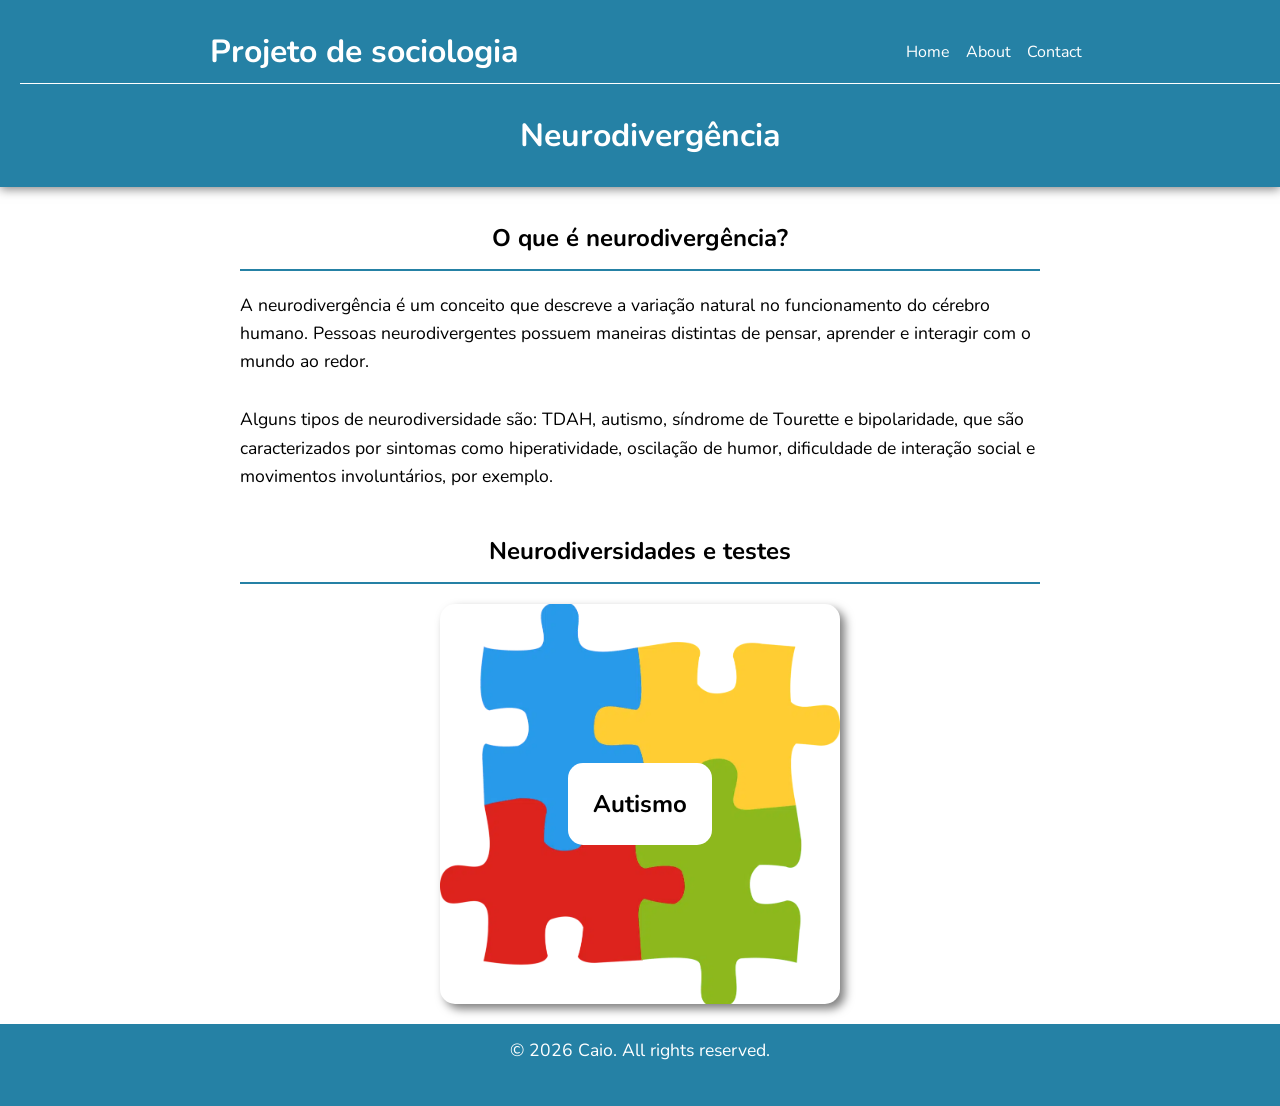
==== index.html @ ea3c9ea4 "First Question finished" ====
<!DOCTYPE html>
<html lang="en">
<head>
    <meta charset="UTF-8">
    <meta name="viewport" content="width=device-width, initial-scale=1.0">
    <title>Projeto de sociologia</title>
    <link rel="stylesheet" href="style.css">

    <link rel="preconnect" href="https://fonts.googleapis.com">
    <link rel="preconnect" href="https://fonts.gstatic.com" crossorigin>
    <link href="https://fonts.googleapis.com/css2?family=Nunito:ital,wght@0,200..1000;1,200..1000&display=swap" rel="stylesheet">

</head>
<body>
    <header>
        <div class="row-container space-arounded under-bar-white">
            <h1>Projeto de sociologia</h1>

            <nav>
                
                <ul>
                    <li><a class="growing" href="#">Home</a></li>
                    <li><a class="growing" href="#">About</a></li>
                    <li><a class="growing" href="#">Contact</a></li>
                </ul>
            </nav>
        </div>

        <div class="row-container centered">
            <h1>Neurodivergência</h1>
        </div>
        
    </header>
    <main>
        <section>
            <h2 class="under-bar-blue">O que é neurodivergência?</h2>
            <p>A neurodivergência é um conceito que descreve a variação natural no funcionamento do cérebro humano. Pessoas neurodivergentes possuem maneiras distintas de pensar, aprender e interagir com o mundo ao redor.</p>
        
            <P>Alguns tipos de neurodiversidade são: TDAH, autismo, síndrome de Tourette e bipolaridade, que são caracterizados por sintomas como hiperatividade, oscilação de humor, dificuldade de interação social e movimentos involuntários, por exemplo.</P>
        </section>

        <section>
            <h2 class="under-bar-blue">Neurodiversidades e testes</h2>

            <div class="encaminhamento-neurodivergencia">
                <a href="autism.html" id="encaminhamento-autismo">
                    <div>
                        <h1>Autismo</h1>
                    </div>
                </a>
            </div>
            
        </section>
    </main>

    <footer>
        <p>&copy; 2026 Caio. All rights reserved.</p>
    </footer>
</body>
</html>
---- style.css ----
* {
    padding: 0;
    margin: 0;
}

body {
    display: flex;
    flex-direction: column;
    min-height: 100vh;
    margin: 0;
    font-family: 'Nunito';
}

header{
    background-color: #2581a5;
    color: white;
    padding: 20px;
    min-height: 50px;
    display: flex;
    flex-direction: column;
    align-items: center;
    justify-content: flex-start;
    align-items: flex-start;
    box-shadow: 0 2px 10px rgba(0, 0, 0, .5);
    gap: 20px;
}

nav {
    background-color: #2581a5;
    color: white;
    padding: 0.5rem;
}
ul {
    list-style-type: none;
    display: flex;
    gap: 1rem;
}

a {
    color: white;
    text-decoration: none;
    display: block;
}

.growing{
    display: block;
    transition:0.2s ease;
}

.growing:hover{
    transform: scale(1.1);
}
.row-container {
    display: flex;
    gap: 20px;
    margin-top: 20px;
    padding: 10px;
    width: 100%;
    margin:0;
    flex: 1;
}

.under-bar-white {
    border-bottom: 1px solid white;
}

.under-bar-blue {
    border-bottom: 2px solid #2581a5;
}


.beetweened{
    display: flex;
    flex-direction: row;
    align-items: center;
    justify-content: space-between;
}

.space-arounded{
    display: flex;
    flex-direction: row;
    align-items: center;
    justify-content: space-around;
}

.centered {
    display: flex;
    flex-direction: row;
    align-items: center;
    justify-content: center;
}

.options-container{
    margin-bottom: 20px;
    display: flex;
    justify-content: space-between;
    row-gap: 10px;
    flex-direction: column;
}
h1 {
    font-family: 'Nunito', sans-serif;
}
main {
    flex: 1;
    padding: 20px;
}

h2 {
    padding: 15px 0px;
    margin-bottom: 20px;
    text-align: center;
    width: 100%;
}

h3{
    margin-bottom: 5px;
}

p {
    line-height: 1.6;
    font-size: 1.1rem;
    margin-bottom: 30px;
}

section {
    max-width: 800px;
    margin: 0 auto;

    display: flex;
    flex-direction: column;
    align-items: center;
}

fieldset {
    padding: 20px;
}
.encaminhamento-neurodivergencia{
    width: 50%;

    aspect-ratio: 1/1;

    box-shadow: 5px 5px 10px rgba(1, 1, 1, 0.5);

    border-radius: 15px;
}

#encaminhamento-autismo{
    background-image: url('img/autism-puzzle.webp');
    background-size: cover;
    background-position: center;
    text-shadow: 0 0 5px 5px black;
    height: 100%;
}

#encaminhamento-autismo{
    background-image: url('img/autism-puzzle.webp');
    background-size: cover;
    background-position: center;
    text-shadow: 0 0 5px 5px black;
    height: 100%;

    display: flex;
    justify-content: center ;
    align-items: center;
}

#encaminhamento-autismo div{
    background-color: white;
    padding: 25px;
    border-radius: 15px;
}

#encaminhamento-autismo h1{
    color: black;
}

footer {
    background-color: #2581a5;
    color: white;
    padding: 1rem;
    text-align: center;
    height: 50px;
    display: flex;
    align-items: center;
    justify-content: center;
}
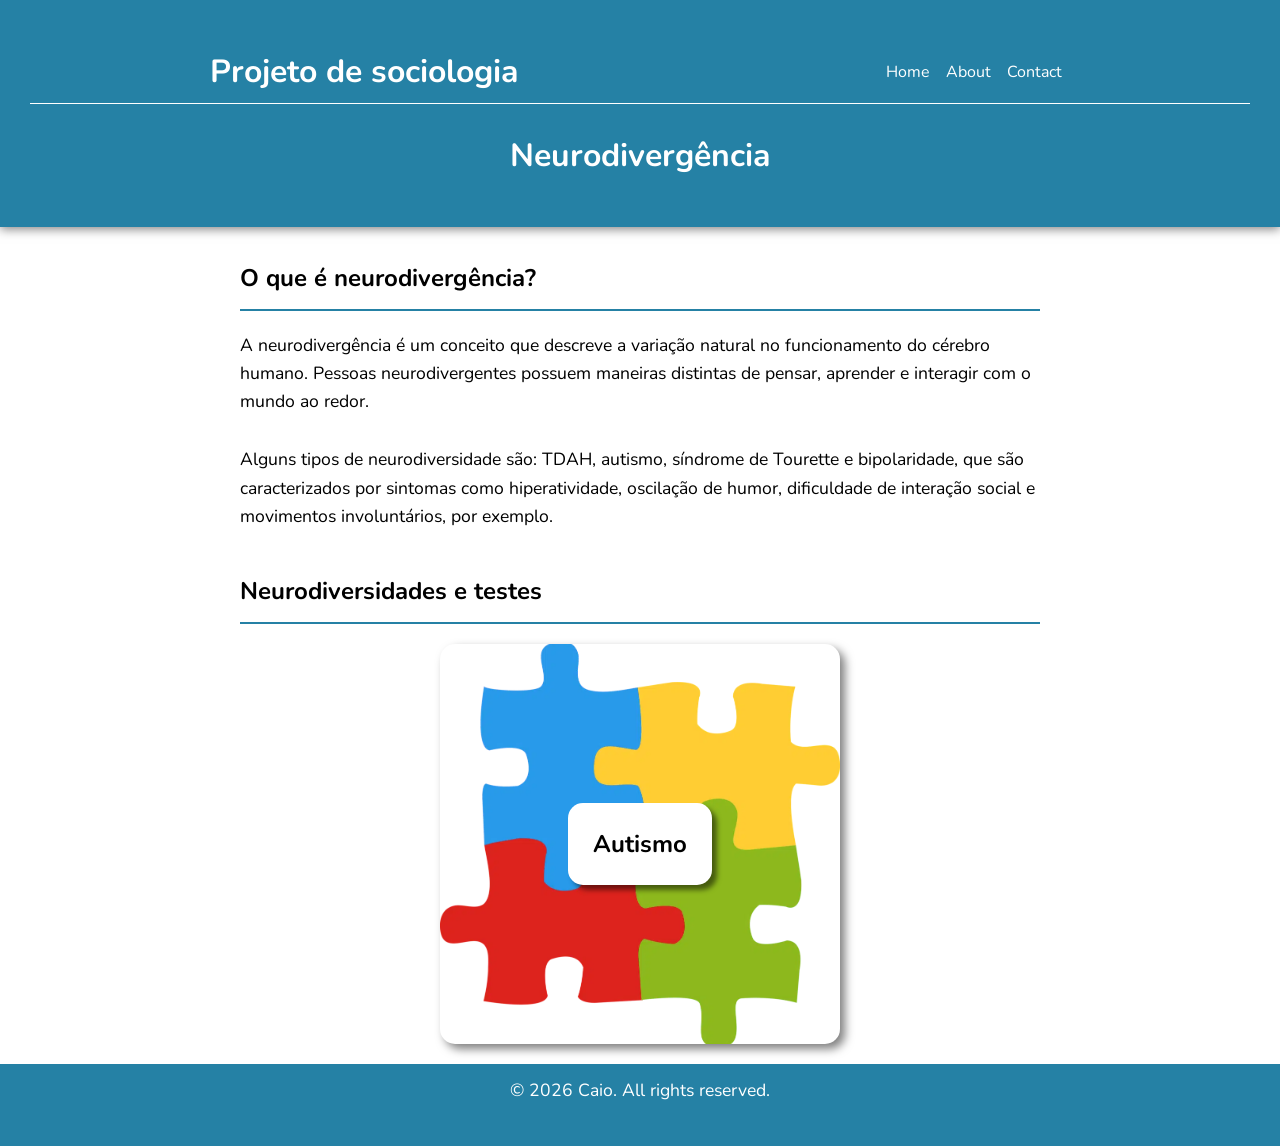
==== commit e5c481bc: "Bugs fixeds on autism page" ====
--- a/index.html
+++ b/index.html
@@ -1,5 +1,6 @@
 <!DOCTYPE html>
 <html lang="en">
+
 <head>
     <meta charset="UTF-8">
     <meta name="viewport" content="width=device-width, initial-scale=1.0">
@@ -8,16 +9,18 @@
 
     <link rel="preconnect" href="https://fonts.googleapis.com">
     <link rel="preconnect" href="https://fonts.gstatic.com" crossorigin>
-    <link href="https://fonts.googleapis.com/css2?family=Nunito:ital,wght@0,200..1000;1,200..1000&display=swap" rel="stylesheet">
+    <link href="https://fonts.googleapis.com/css2?family=Nunito:ital,wght@0,200..1000;1,200..1000&display=swap"
+        rel="stylesheet">
 
 </head>
+
 <body>
     <header>
         <div class="row-container space-arounded under-bar-white">
             <h1>Projeto de sociologia</h1>
 
             <nav>
-                
+
                 <ul>
                     <li><a class="growing" href="#">Home</a></li>
                     <li><a class="growing" href="#">About</a></li>
@@ -29,14 +32,18 @@
         <div class="row-container centered">
             <h1>Neurodivergência</h1>
         </div>
-        
+
     </header>
     <main>
         <section>
             <h2 class="under-bar-blue">O que é neurodivergência?</h2>
-            <p>A neurodivergência é um conceito que descreve a variação natural no funcionamento do cérebro humano. Pessoas neurodivergentes possuem maneiras distintas de pensar, aprender e interagir com o mundo ao redor.</p>
-        
-            <P>Alguns tipos de neurodiversidade são: TDAH, autismo, síndrome de Tourette e bipolaridade, que são caracterizados por sintomas como hiperatividade, oscilação de humor, dificuldade de interação social e movimentos involuntários, por exemplo.</P>
+            <p>A neurodivergência é um conceito que descreve a variação natural no funcionamento do cérebro humano.
+                Pessoas neurodivergentes possuem maneiras distintas de pensar, aprender e interagir com o mundo ao
+                redor.</p>
+
+            <P>Alguns tipos de neurodiversidade são: TDAH, autismo, síndrome de Tourette e bipolaridade, que são
+                caracterizados por sintomas como hiperatividade, oscilação de humor, dificuldade de interação social e
+                movimentos involuntários, por exemplo.</P>
         </section>
 
         <section>
@@ -49,7 +56,7 @@
                     </div>
                 </a>
             </div>
-            
+
         </section>
     </main>
 
@@ -57,4 +64,5 @@
         <p>&copy; 2026 Caio. All rights reserved.</p>
     </footer>
 </body>
+
 </html>
--- a/style.css
+++ b/style.css
@@ -11,16 +11,16 @@
     font-family: 'Nunito';
 }
 
-header{
+header {
     background-color: #2581a5;
     color: white;
-    padding: 20px;
+    padding: 40px;
     min-height: 50px;
     display: flex;
     flex-direction: column;
     align-items: center;
     justify-content: flex-start;
-    align-items: flex-start;
+    align-items: center;
     box-shadow: 0 2px 10px rgba(0, 0, 0, .5);
     gap: 20px;
 }
@@ -30,6 +30,7 @@
     color: white;
     padding: 0.5rem;
 }
+
 ul {
     list-style-type: none;
     display: flex;
@@ -42,21 +43,22 @@
     display: block;
 }
 
-.growing{
+.growing {
     display: block;
-    transition:0.2s ease;
-}
-
-.growing:hover{
+    transition: 0.2s ease;
+}
+
+.growing:hover {
     transform: scale(1.1);
 }
+
 .row-container {
     display: flex;
     gap: 20px;
     margin-top: 20px;
     padding: 10px;
     width: 100%;
-    margin:0;
+    margin: 0;
     flex: 1;
 }
 
@@ -69,14 +71,14 @@
 }
 
 
-.beetweened{
+.beetweened {
     display: flex;
     flex-direction: row;
     align-items: center;
     justify-content: space-between;
 }
 
-.space-arounded{
+.space-arounded {
     display: flex;
     flex-direction: row;
     align-items: center;
@@ -90,16 +92,18 @@
     justify-content: center;
 }
 
-.options-container{
-    margin-bottom: 20px;
+.options-container {
     display: flex;
     justify-content: space-between;
     row-gap: 10px;
     flex-direction: column;
 }
+
 h1 {
     font-family: 'Nunito', sans-serif;
 }
+
+/*  */
 main {
     flex: 1;
     padding: 20px;
@@ -108,11 +112,10 @@
 h2 {
     padding: 15px 0px;
     margin-bottom: 20px;
-    text-align: center;
     width: 100%;
 }
 
-h3{
+h3 {
     margin-bottom: 5px;
 }
 
@@ -131,12 +134,29 @@
     align-items: center;
 }
 
+form {
+    display: flex;
+    flex-direction: column;
+    align-items: center;
+    row-gap: 40px;
+}
+
 fieldset {
     padding: 20px;
-}
-.encaminhamento-neurodivergencia{
+    width: 100%;
+}
+
+button {
+    padding: 20px;
+    border-radius: 15px;
     width: 50%;
 
+    cursor: pointer;
+}
+
+.encaminhamento-neurodivergencia {
+    width: 50%;
+
     aspect-ratio: 1/1;
 
     box-shadow: 5px 5px 10px rgba(1, 1, 1, 0.5);
@@ -144,7 +164,7 @@
     border-radius: 15px;
 }
 
-#encaminhamento-autismo{
+#encaminhamento-autismo {
     background-image: url('img/autism-puzzle.webp');
     background-size: cover;
     background-position: center;
@@ -152,7 +172,7 @@
     height: 100%;
 }
 
-#encaminhamento-autismo{
+#encaminhamento-autismo {
     background-image: url('img/autism-puzzle.webp');
     background-size: cover;
     background-position: center;
@@ -160,17 +180,18 @@
     height: 100%;
 
     display: flex;
-    justify-content: center ;
-    align-items: center;
-}
-
-#encaminhamento-autismo div{
+    justify-content: center;
+    align-items: center;
+}
+
+#encaminhamento-autismo div {
     background-color: white;
     padding: 25px;
     border-radius: 15px;
-}
-
-#encaminhamento-autismo h1{
+    box-shadow: 5px 5px 5px rgba(0, 0, 0, .5);
+}
+
+#encaminhamento-autismo h1 {
     color: black;
 }
 
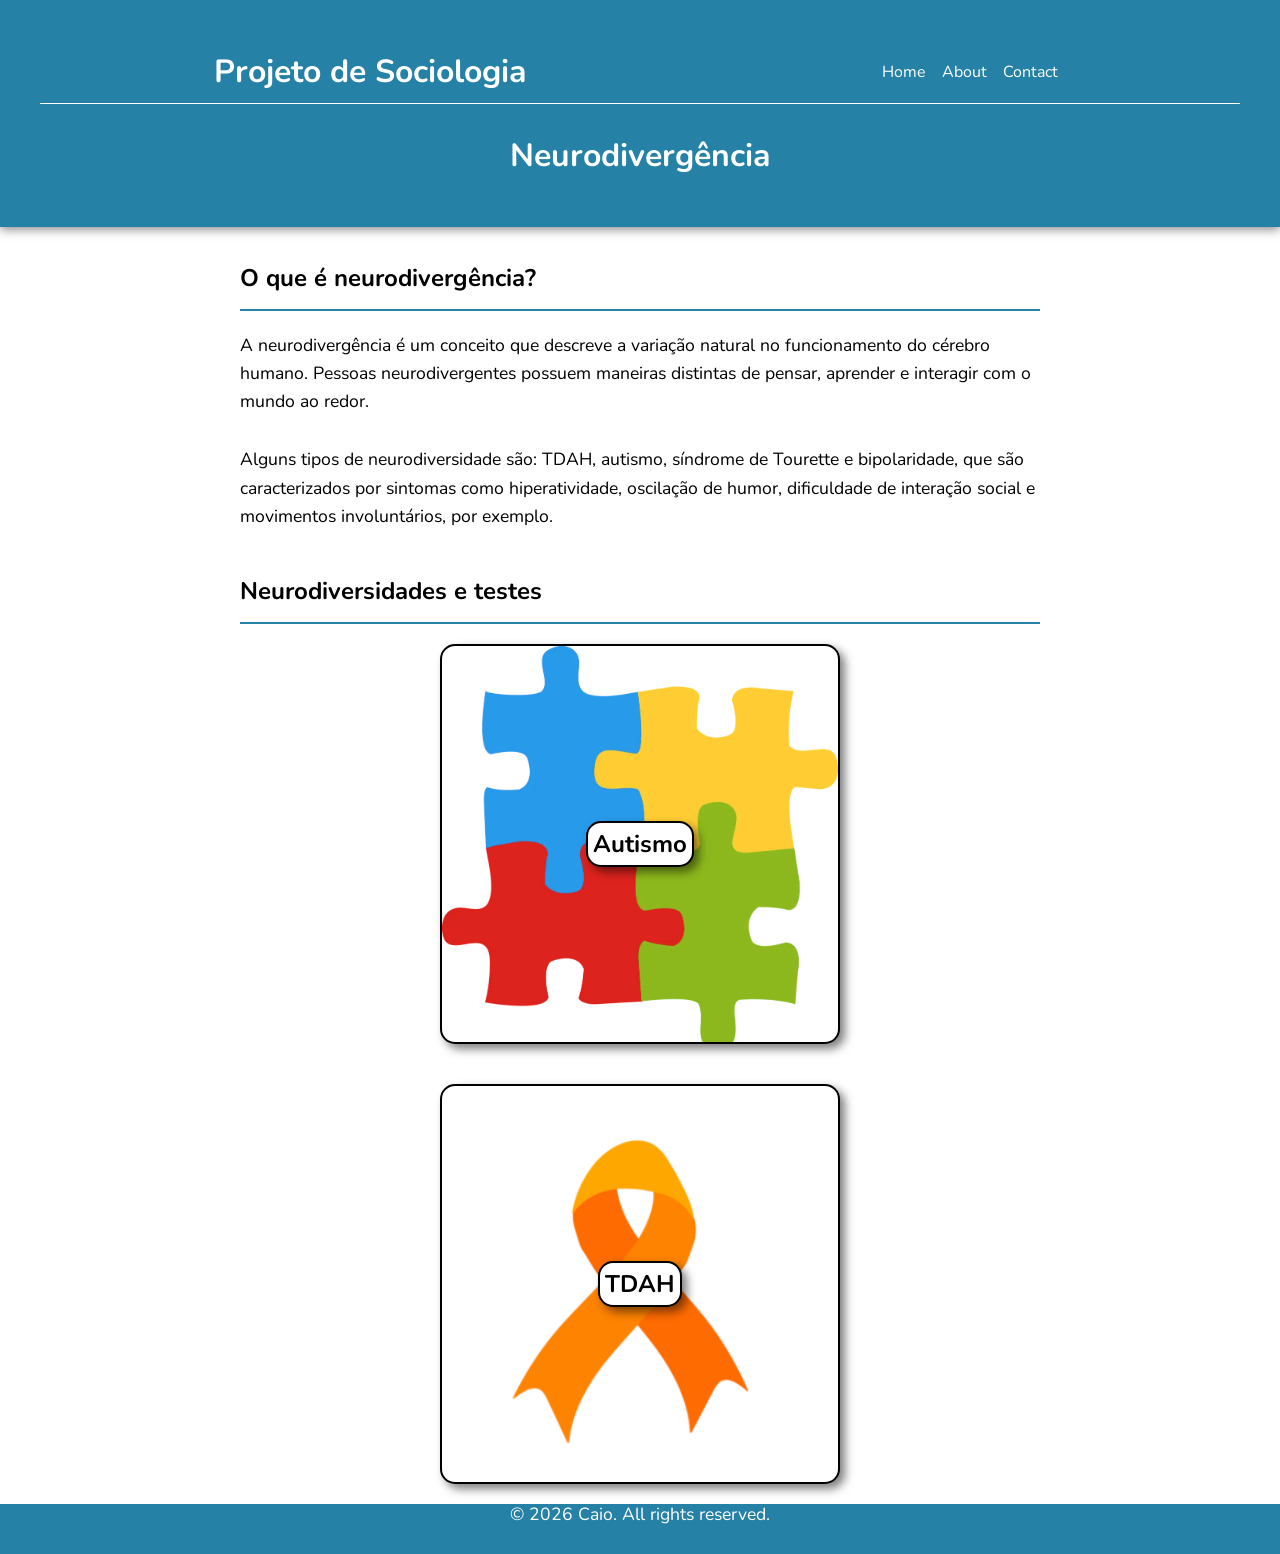
==== commit b93d5e94: "tdah file in working" ====
--- a/index.html
+++ b/index.html
@@ -17,7 +17,7 @@
 <body>
     <header>
         <div class="row-container space-arounded under-bar-white">
-            <h1>Projeto de sociologia</h1>
+            <h1>Projeto de Sociologia</h1>
 
             <nav>
 
@@ -34,6 +34,7 @@
         </div>
 
     </header>
+
     <main>
         <section>
             <h2 class="under-bar-blue">O que é neurodivergência?</h2>
@@ -49,14 +50,23 @@
         <section>
             <h2 class="under-bar-blue">Neurodiversidades e testes</h2>
 
-            <div class="encaminhamento-neurodivergencia">
-                <a href="autism.html" id="encaminhamento-autismo">
-                    <div>
-                        <h1>Autismo</h1>
-                    </div>
-                </a>
+            <div class="row-gap width-100 column-direction beetweened">
+                <div class="encaminhamento-neurodivergencia growing">
+                    <a href="autism.html" id="encaminhamento-autismo">
+                        <div>
+                            <h1>Autismo</h1>
+                        </div>
+                    </a>
+                </div>
+
+                <div class="encaminhamento-neurodivergencia growing">
+                    <a href="tdah.html" id="encaminhamento-tdah">
+                        <div>
+                            <h1>TDAH</h1>
+                        </div>
+                    </a>
+                </div>
             </div>
-
         </section>
     </main>
 
--- a/style.css
+++ b/style.css
@@ -1,6 +1,7 @@
 * {
     padding: 0;
     margin: 0;
+    box-sizing: border-box;
 }
 
 body {
@@ -73,21 +74,18 @@
 
 .beetweened {
     display: flex;
-    flex-direction: row;
     align-items: center;
     justify-content: space-between;
 }
 
 .space-arounded {
     display: flex;
-    flex-direction: row;
     align-items: center;
     justify-content: space-around;
 }
 
 .centered {
     display: flex;
-    flex-direction: row;
     align-items: center;
     justify-content: center;
 }
@@ -99,6 +97,19 @@
     flex-direction: column;
 }
 
+.row-gap{
+    display: flex;
+    flex-direction: column;
+    row-gap: 40px;
+}
+
+.width-100{
+    width: 100%;
+}
+
+.column-direction{
+    flex-direction: column;
+}
 h1 {
     font-family: 'Nunito', sans-serif;
 }
@@ -131,7 +142,6 @@
 
     display: flex;
     flex-direction: column;
-    align-items: center;
 }
 
 form {
@@ -156,44 +166,42 @@
 
 .encaminhamento-neurodivergencia {
     width: 50%;
-
     aspect-ratio: 1/1;
-
     box-shadow: 5px 5px 10px rgba(1, 1, 1, 0.5);
-
     border-radius: 15px;
+    border: 2px solid black;
+    background-color: white;
+}
+
+.encaminhamento-neurodivergencia a {
+    width: 100%;
+    height: 100%;
+
+    display: flex;
+    flex-direction: column;
+    justify-content: center;
+    align-items: center;
+}
+
+.encaminhamento-neurodivergencia>a>div {
+    background-color: white;
+    border: 2px solid black;
+    border-radius: 15px;
+    padding: 5px;
+    color: black;
+    box-shadow: 5px 5px 10px rgba(0, 0, 0, .5);
 }
 
 #encaminhamento-autismo {
-    background-image: url('img/autism-puzzle.webp');
+    background-image: url('/img/autism-puzzle.webp');
     background-size: cover;
-    background-position: center;
-    text-shadow: 0 0 5px 5px black;
-    height: 100%;
-}
-
-#encaminhamento-autismo {
-    background-image: url('img/autism-puzzle.webp');
+}
+
+#encaminhamento-tdah {
+    background-image: url('/img/tdah-ribbon.png');
     background-size: cover;
-    background-position: center;
-    text-shadow: 0 0 5px 5px black;
-    height: 100%;
-
-    display: flex;
-    justify-content: center;
-    align-items: center;
-}
-
-#encaminhamento-autismo div {
-    background-color: white;
-    padding: 25px;
-    border-radius: 15px;
-    box-shadow: 5px 5px 5px rgba(0, 0, 0, .5);
-}
-
-#encaminhamento-autismo h1 {
-    color: black;
-}
+}
+
 
 footer {
     background-color: #2581a5;
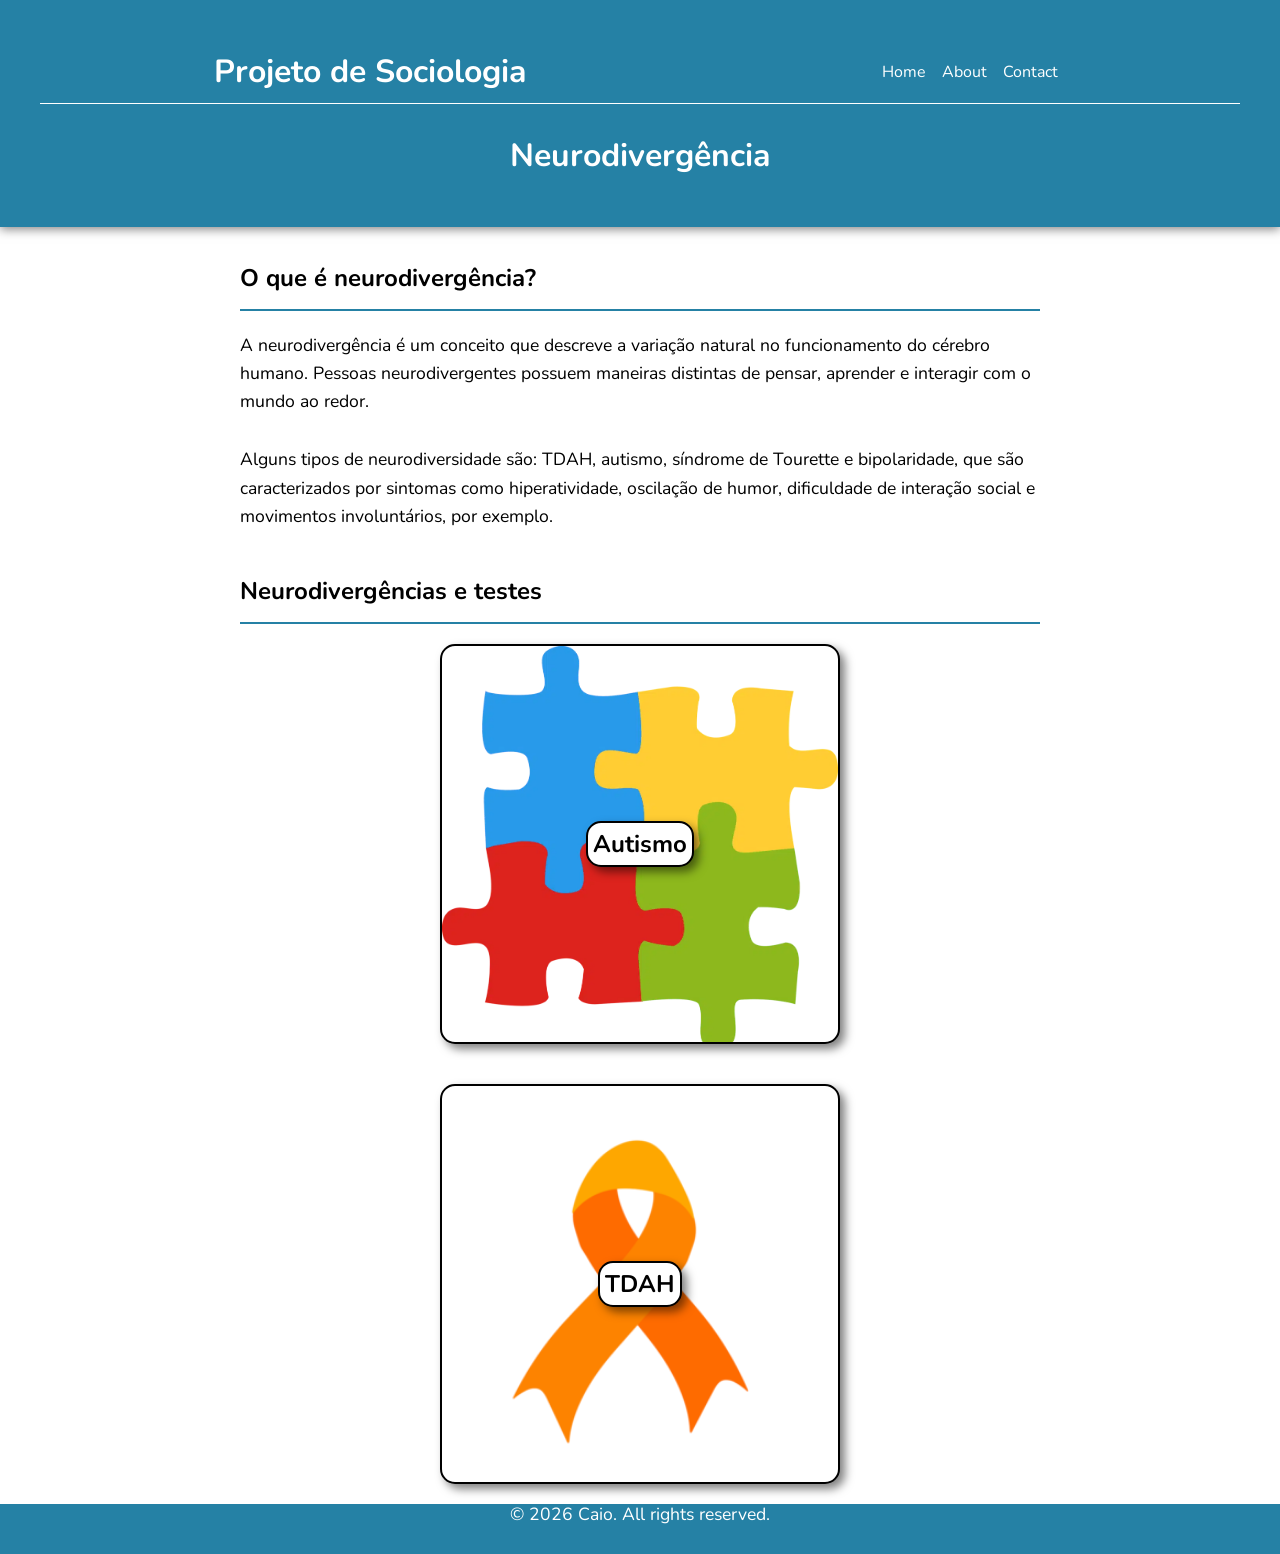
==== commit 3b1ec7cb: "correção de um text" ====
--- a/index.html
+++ b/index.html
@@ -6,6 +6,7 @@
     <meta name="viewport" content="width=device-width, initial-scale=1.0">
     <title>Projeto de sociologia</title>
     <link rel="stylesheet" href="style.css">
+    <link rel="icon" href="img/brain-icon.avif">
 
     <link rel="preconnect" href="https://fonts.googleapis.com">
     <link rel="preconnect" href="https://fonts.gstatic.com" crossorigin>
@@ -48,7 +49,7 @@
         </section>
 
         <section>
-            <h2 class="under-bar-blue">Neurodiversidades e testes</h2>
+            <h2 class="under-bar-blue">Neurodivergências e testes</h2>
 
             <div class="row-gap width-100 column-direction beetweened">
                 <div class="encaminhamento-neurodivergencia growing">
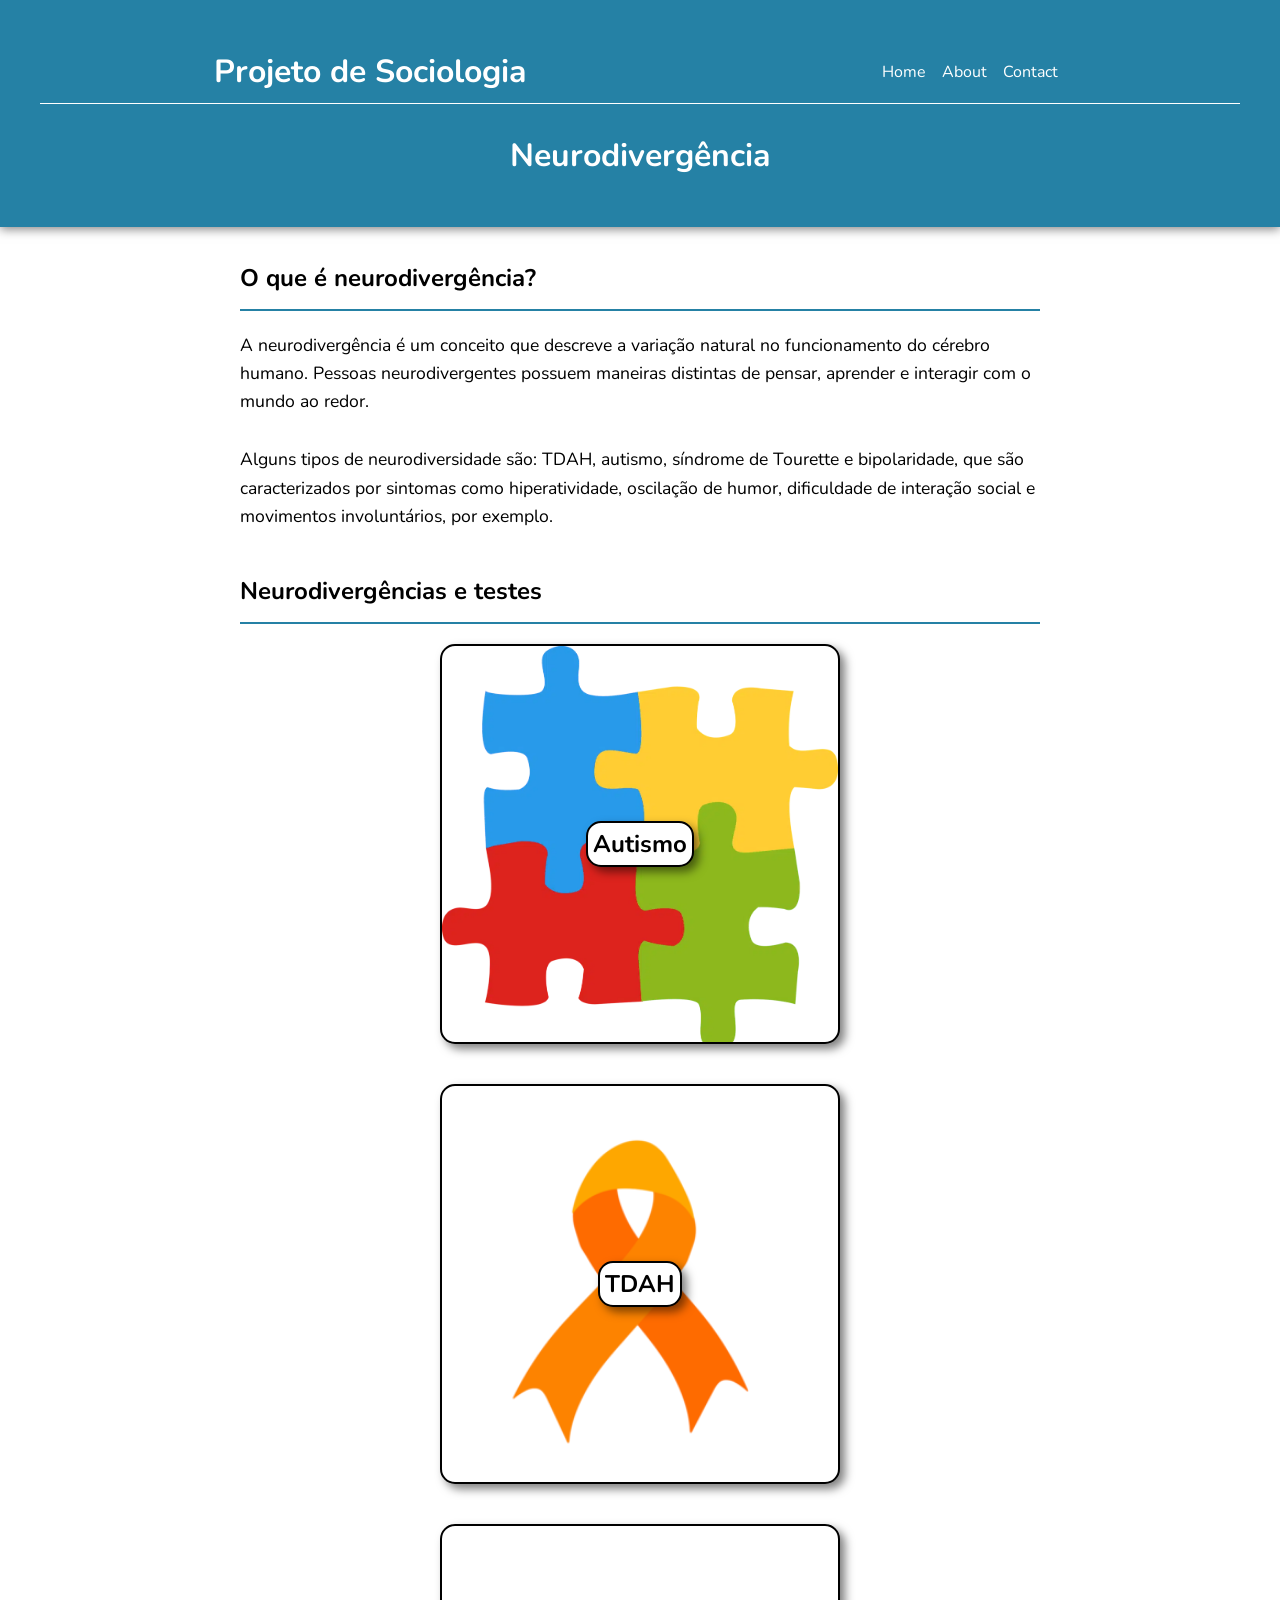
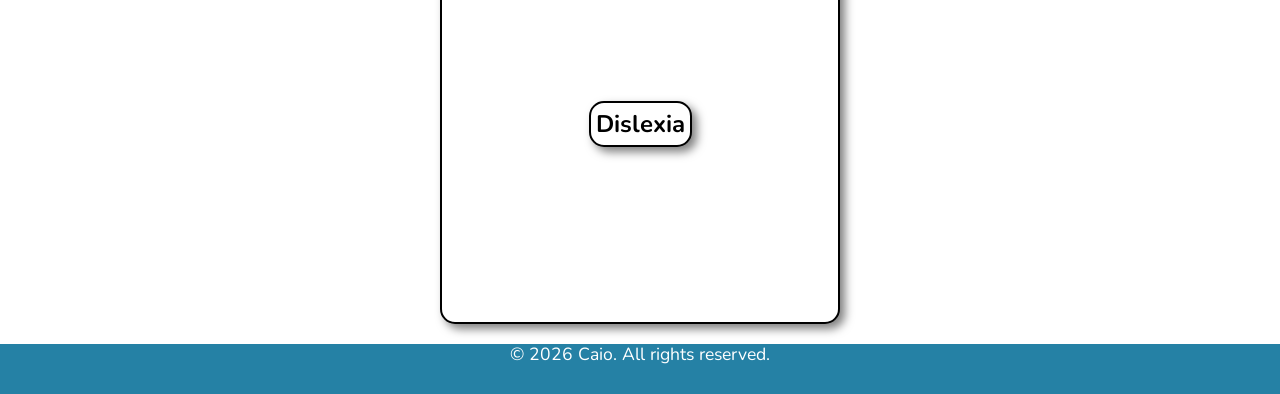
==== commit 6023cde8: "Tourette.html created" ====
--- a/index.html
+++ b/index.html
@@ -67,6 +67,14 @@
                         </div>
                     </a>
                 </div>
+
+                <div class="encaminhamento-neurodivergencia growing">
+                    <a href="dislexia.html" id="encaminhamento-dislexia">
+                        <div>
+                            <h1>Dislexia</h1>
+                        </div>
+                    </a>
+                </div>
             </div>
         </section>
     </main>
--- a/style.css
+++ b/style.css
@@ -32,10 +32,11 @@
     padding: 0.5rem;
 }
 
-ul {
+nav ul {
     list-style-type: none;
     display: flex;
     gap: 1rem;
+    flex-direction: row;
 }
 
 a {
@@ -118,6 +119,20 @@
 main {
     flex: 1;
     padding: 20px;
+}
+
+ul{
+    display: flex;
+    flex-direction: column;
+    gap: 20px;
+}
+
+li{
+    list-style-position: inside;
+}
+
+li::marker {
+     color: #2581a5;
 }
 
 h2 {
@@ -193,12 +208,12 @@
 }
 
 #encaminhamento-autismo {
-    background-image: url('/img/autism-puzzle.webp');
+    background-image: url('./img/autism-puzzle.webp');
     background-size: cover;
 }
 
 #encaminhamento-tdah {
-    background-image: url('/img/tdah-ribbon.png');
+    background-image: url('./img/tdah-ribbon.png');
     background-size: cover;
 }
 
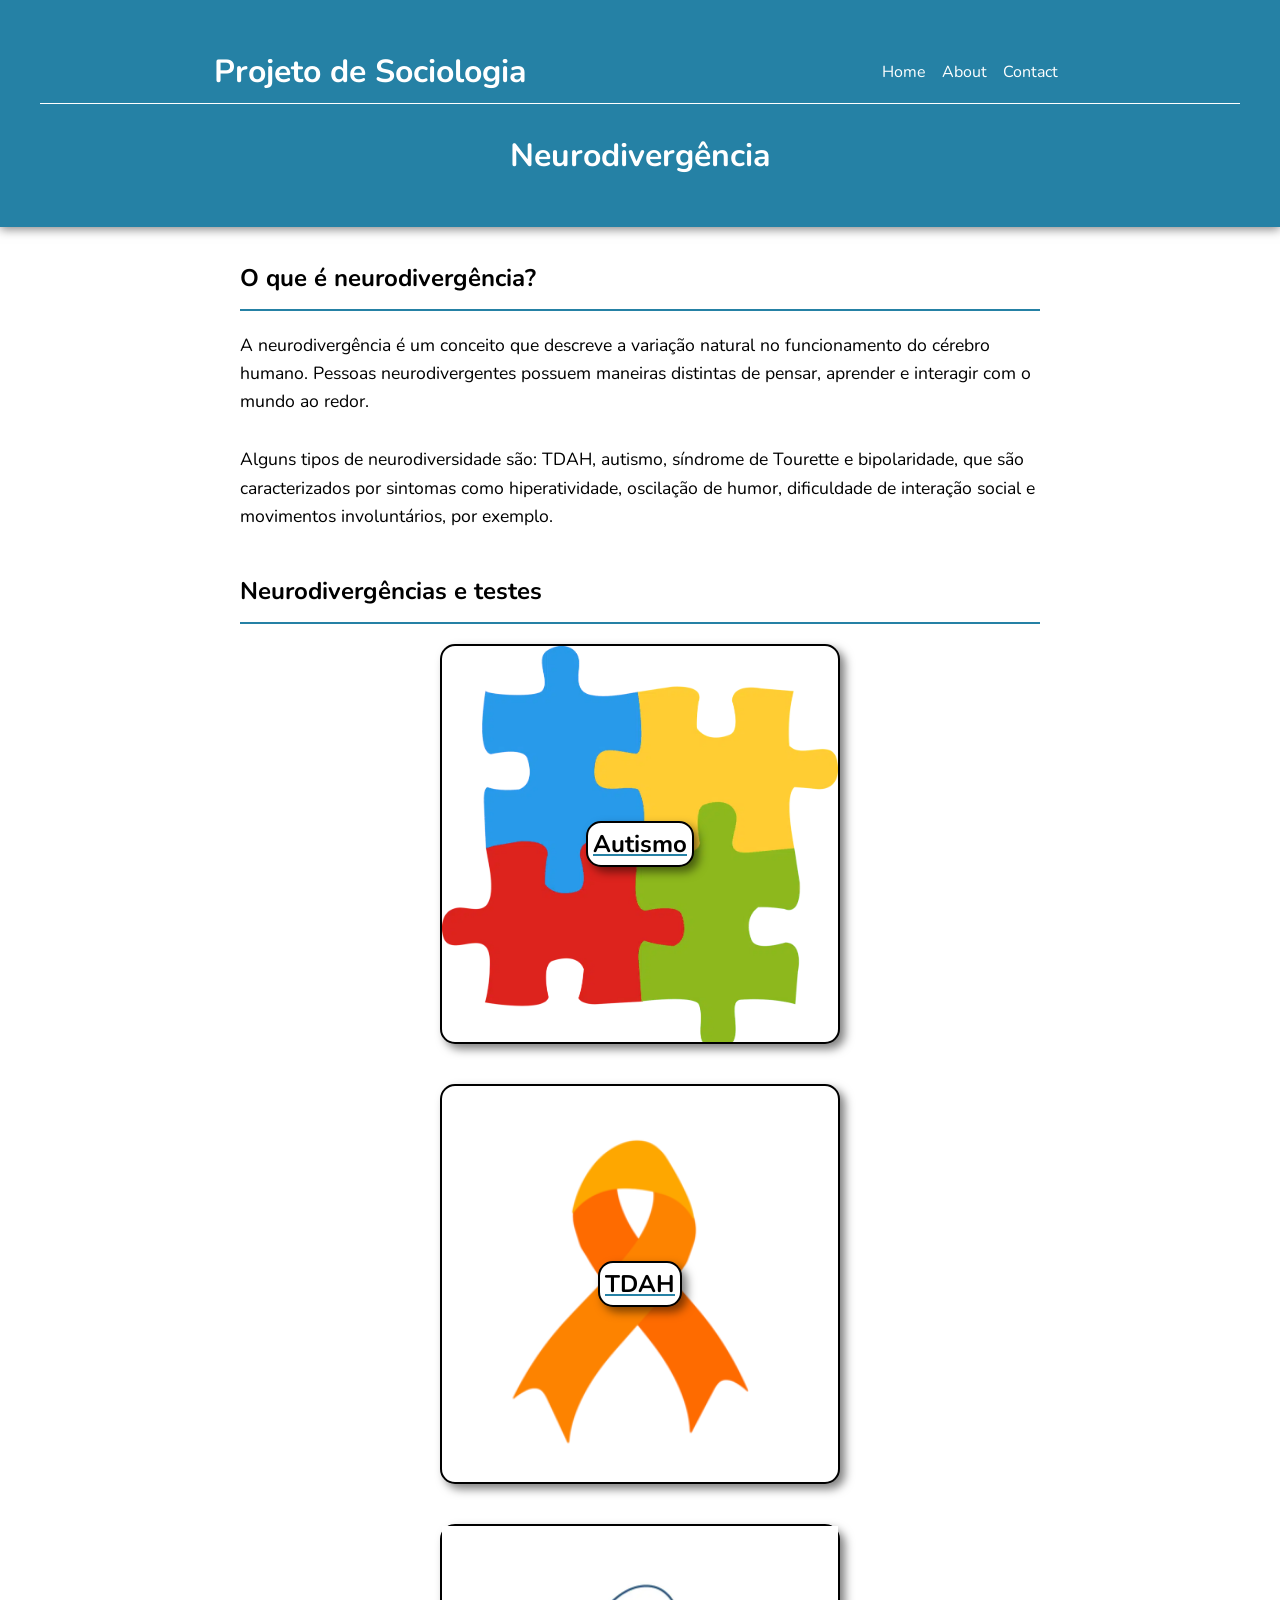
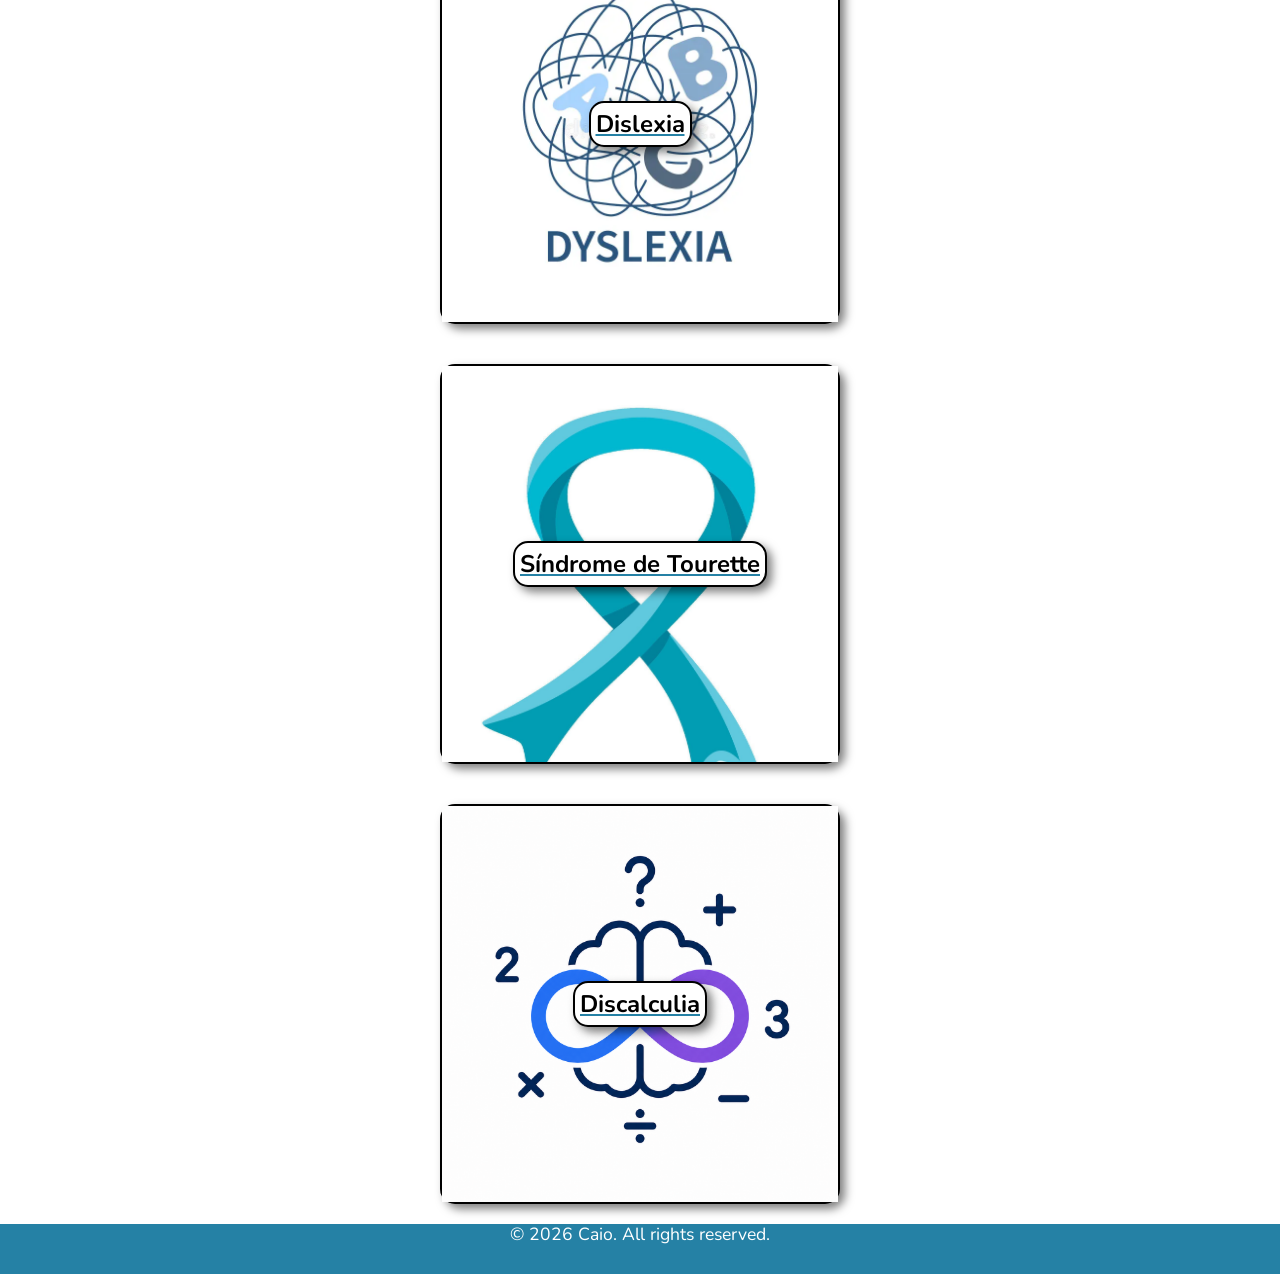
==== commit 3af75a92: "apresentável" ====
--- a/index.html
+++ b/index.html
@@ -75,6 +75,22 @@
                         </div>
                     </a>
                 </div>
+
+                <div class="encaminhamento-neurodivergencia growing">
+                    <a href="tourette.html" id="encaminhamento-tourette">
+                        <div>
+                            <h1>Síndrome de Tourette</h1>
+                        </div>
+                    </a>
+                </div>
+
+                <div class="encaminhamento-neurodivergencia growing">
+                    <a href="discalculia.html" id="encaminhamento-discalculia">
+                        <div>
+                            <h1>Discalculia</h1>
+                        </div>
+                    </a>
+                </div>
             </div>
         </section>
     </main>
--- a/style.css
+++ b/style.css
@@ -4,6 +4,28 @@
     box-sizing: border-box;
 }
 
+.modal{
+    position: fixed;
+    inset: 0;
+    background: rgba(0, 0, 0, 0.6);
+    display: flex;
+    justify-content: center;
+    align-items: center;
+    z-index: 1000;
+}
+
+.modal-content{
+    display: flex;
+    flex-direction: column;
+    justify-content: center;
+    align-items: center;
+    text-align: center;
+    background-color: white;
+    padding: 20px 10px;
+    max-width: 400px;
+    border-radius: 15px;
+}
+
 body {
     display: flex;
     flex-direction: column;
@@ -39,10 +61,13 @@
     flex-direction: row;
 }
 
-a {
+nav a {
     color: white;
     text-decoration: none;
-    display: block;
+}
+
+section a {
+    color:#2581a5
 }
 
 .growing {
@@ -121,10 +146,11 @@
     padding: 20px;
 }
 
-ul{
+section ul{
     display: flex;
     flex-direction: column;
     gap: 20px;
+    margin-bottom: 30px;
 }
 
 li{
@@ -217,6 +243,21 @@
     background-size: cover;
 }
 
+#encaminhamento-tourette {
+    background-image: url('./img/tourette-ribbon.jpg');
+    background-size: cover;
+}
+
+#encaminhamento-dislexia {
+    background-image: url('./img/dislexia-image.webp');
+    background-size: cover;
+}
+
+
+#encaminhamento-discalculia {
+    background-image: url('./img/discalculia-image.png');
+    background-size: cover;
+}
 
 footer {
     background-color: #2581a5;
@@ -227,4 +268,32 @@
     display: flex;
     align-items: center;
     justify-content: center;
+}
+
+table {
+    width: 100%;
+    border-collapse: collapse;
+    margin-bottom: 30px;
+    border: 1px solid #1b6886;
+    
+}
+
+th {
+    background-color: #2581a5;
+    color: white;
+    text-align: center;
+    
+}
+th ,td{
+    color: white;
+    padding: 10px;
+}
+
+td {
+  color: black;
+    padding: 10px;
+    text-align: left;
+}
+tr:nth-child(even) {
+    background-color: #edfaff;
 }
